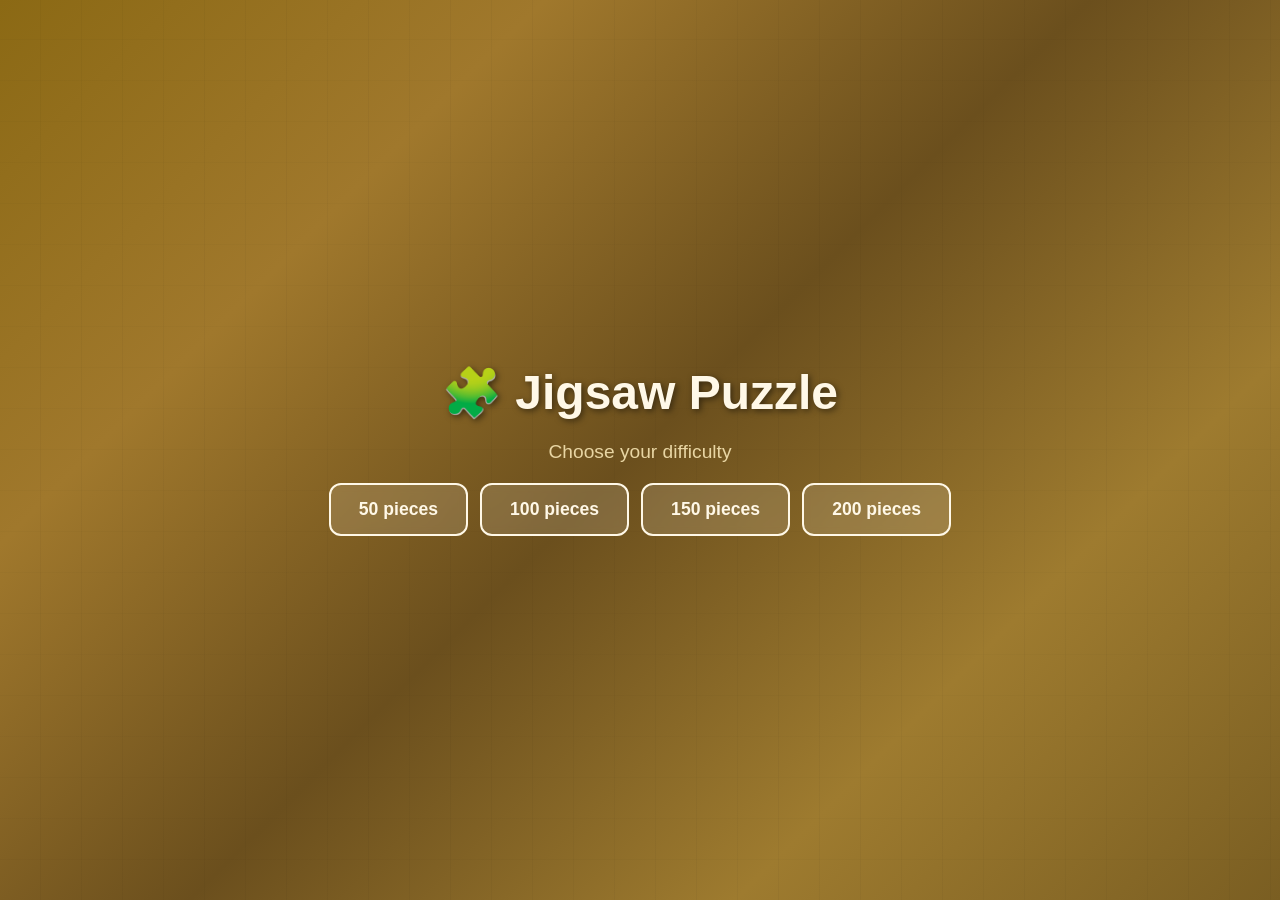
==== index.html @ ab42de1d "feat: jigsaw puzzle app with TDD-tested game engine - Browser-based jigsaw puzzle with classic inter" ====
<!DOCTYPE html>
<html lang="en">
<head>
  <meta charset="UTF-8">
  <meta name="viewport" content="width=device-width, initial-scale=1.0, user-scalable=no">
  <meta name="apple-mobile-web-app-capable" content="yes">
  <title>Jigsaw Puzzle</title>
  <link rel="stylesheet" href="style.css">
</head>
<body>
  <!-- Start Screen -->
  <div id="start-screen">
    <h1>🧩 Jigsaw Puzzle</h1>
    <p>Choose your difficulty</p>
    <div id="difficulty-buttons">
      <button class="diff-btn" data-pieces="50">50 pieces</button>
      <button class="diff-btn" data-pieces="100">100 pieces</button>
      <button class="diff-btn" data-pieces="150">150 pieces</button>
      <button class="diff-btn" data-pieces="200">200 pieces</button>
    </div>
    <div id="loading" class="hidden">
      <p>Loading animal image...</p>
      <div class="spinner"></div>
    </div>
  </div>

  <!-- Game Screen -->
  <div id="game-screen" class="hidden">
    <canvas id="puzzle-canvas"></canvas>
    <div id="ui-bar">
      <div id="timer">⏱ 00:00</div>
      <div id="piece-counter">0 / 0</div>
      <button id="hint-toggle" title="Toggle image hint">🖼 Hint</button>
      <button id="new-puzzle-btn" title="New puzzle">🔄 New</button>
    </div>
  </div>

  <!-- Win Overlay -->
  <div id="win-overlay" class="hidden">
    <canvas id="confetti-canvas"></canvas>
    <div id="win-content">
      <h2>🎉 Puzzle Complete!</h2>
      <p id="win-time"></p>
      <p id="win-pieces"></p>
      <button id="win-new-btn">New Puzzle</button>
    </div>
  </div>

  <script src="puzzle-engine.js"></script>
  <script src="app.js"></script>
</body>
</html>
---- style.css ----
/* ===== Reset & Base ===== */
*, *::before, *::after {
  margin: 0;
  padding: 0;
  box-sizing: border-box;
}

html, body {
  width: 100%;
  height: 100%;
  overflow: hidden;
  font-family: 'Segoe UI', Tahoma, Geneva, Verdana, sans-serif;
  touch-action: none;
  -webkit-user-select: none;
  user-select: none;
}

body {
  background:
    repeating-linear-gradient(
      90deg,
      transparent,
      transparent 40px,
      rgba(0,0,0,0.03) 40px,
      rgba(0,0,0,0.03) 41px
    ),
    repeating-linear-gradient(
      0deg,
      transparent,
      transparent 40px,
      rgba(0,0,0,0.02) 40px,
      rgba(0,0,0,0.02) 41px
    ),
    linear-gradient(135deg, #8B6914 0%, #A0782C 25%, #6B4F1D 50%, #9E7B2F 75%, #7A5E22 100%);
  background-color: #7A5E22;
}

.hidden {
  display: none !important;
}

/* ===== Start Screen ===== */
#start-screen {
  display: flex;
  flex-direction: column;
  align-items: center;
  justify-content: center;
  height: 100%;
  gap: 20px;
}

#start-screen h1 {
  font-size: 3rem;
  color: #FFF8E7;
  text-shadow: 2px 2px 6px rgba(0,0,0,0.5);
}

#start-screen p {
  font-size: 1.2rem;
  color: #E8D5A3;
}

#difficulty-buttons {
  display: flex;
  gap: 12px;
  flex-wrap: wrap;
  justify-content: center;
}

.diff-btn {
  padding: 14px 28px;
  font-size: 1.1rem;
  font-weight: 600;
  border: 2px solid #FFF8E7;
  border-radius: 12px;
  background: rgba(255, 248, 231, 0.15);
  color: #FFF8E7;
  cursor: pointer;
  transition: background 0.2s, transform 0.1s;
  backdrop-filter: blur(4px);
}

.diff-btn:hover {
  background: rgba(255, 248, 231, 0.3);
  transform: scale(1.05);
}

.diff-btn:active {
  transform: scale(0.97);
}

/* ===== Loading ===== */
#loading {
  text-align: center;
  color: #FFF8E7;
}

.spinner {
  width: 40px;
  height: 40px;
  margin: 12px auto;
  border: 4px solid rgba(255,248,231,0.3);
  border-top-color: #FFF8E7;
  border-radius: 50%;
  animation: spin 0.8s linear infinite;
}

@keyframes spin {
  to { transform: rotate(360deg); }
}

/* ===== Game Screen ===== */
#game-screen {
  position: relative;
  width: 100%;
  height: 100%;
}

#puzzle-canvas {
  display: block;
  width: 100%;
  height: 100%;
  cursor: grab;
}

#puzzle-canvas:active {
  cursor: grabbing;
}

/* ===== UI Bar ===== */
#ui-bar {
  position: absolute;
  top: 12px;
  left: 50%;
  transform: translateX(-50%);
  display: flex;
  align-items: center;
  gap: 16px;
  padding: 8px 20px;
  background: rgba(0, 0, 0, 0.55);
  backdrop-filter: blur(8px);
  border-radius: 30px;
  color: #FFF8E7;
  font-size: 0.95rem;
  z-index: 10;
  white-space: nowrap;
}

#timer {
  font-variant-numeric: tabular-nums;
  min-width: 80px;
}

#piece-counter {
  font-variant-numeric: tabular-nums;
}

#hint-toggle,
#new-puzzle-btn {
  padding: 6px 14px;
  border: 1px solid rgba(255,248,231,0.4);
  border-radius: 16px;
  background: rgba(255,248,231,0.1);
  color: #FFF8E7;
  font-size: 0.85rem;
  cursor: pointer;
  transition: background 0.2s;
}

#hint-toggle:hover,
#new-puzzle-btn:hover {
  background: rgba(255,248,231,0.25);
}

#hint-toggle.active {
  background: rgba(255,248,231,0.35);
  border-color: #FFF8E7;
}

/* ===== Win Overlay ===== */
#win-overlay {
  position: fixed;
  inset: 0;
  display: flex;
  align-items: center;
  justify-content: center;
  z-index: 100;
  background: rgba(0,0,0,0.6);
}

#confetti-canvas {
  position: absolute;
  inset: 0;
  width: 100%;
  height: 100%;
  pointer-events: none;
}

#win-content {
  position: relative;
  z-index: 101;
  text-align: center;
  background: rgba(40, 30, 10, 0.85);
  backdrop-filter: blur(12px);
  padding: 40px 60px;
  border-radius: 20px;
  border: 2px solid rgba(255,248,231,0.3);
  color: #FFF8E7;
}

#win-content h2 {
  font-size: 2rem;
  margin-bottom: 16px;
}

#win-content p {
  font-size: 1.1rem;
  margin-bottom: 8px;
  color: #E8D5A3;
}

#win-new-btn {
  margin-top: 20px;
  padding: 12px 32px;
  font-size: 1.1rem;
  font-weight: 600;
  border: 2px solid #FFF8E7;
  border-radius: 12px;
  background: rgba(255,248,231,0.15);
  color: #FFF8E7;
  cursor: pointer;
  transition: background 0.2s, transform 0.1s;
}

#win-new-btn:hover {
  background: rgba(255,248,231,0.3);
  transform: scale(1.05);
}

/* ===== Responsive ===== */
@media (max-width: 600px) {
  #start-screen h1 {
    font-size: 2rem;
  }

  .diff-btn {
    padding: 10px 20px;
    font-size: 0.95rem;
  }

  #ui-bar {
    gap: 8px;
    padding: 6px 12px;
    font-size: 0.8rem;
  }

  #win-content {
    padding: 24px 32px;
  }
}
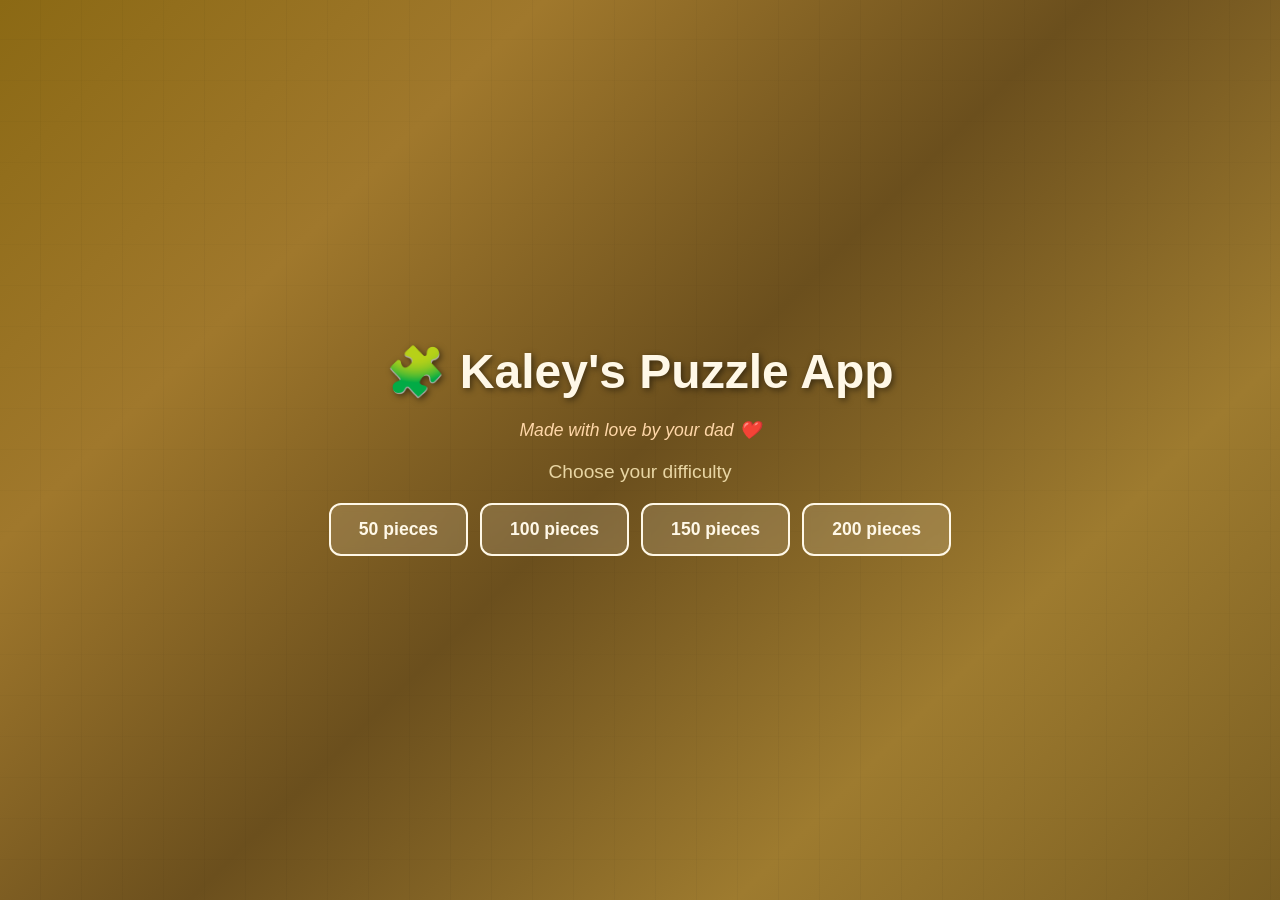
==== commit 9e721bf5: "feat: add 10 built-in fallback animal images, rename app for Kaley - 10 procedural animal images (Li" ====
--- a/index.html
+++ b/index.html
@@ -4,13 +4,14 @@
   <meta charset="UTF-8">
   <meta name="viewport" content="width=device-width, initial-scale=1.0, user-scalable=no">
   <meta name="apple-mobile-web-app-capable" content="yes">
-  <title>Jigsaw Puzzle</title>
+  <title>Kaley's Puzzle App</title>
   <link rel="stylesheet" href="style.css">
 </head>
 <body>
   <!-- Start Screen -->
   <div id="start-screen">
-    <h1>🧩 Jigsaw Puzzle</h1>
+    <h1>🧩 Kaley's Puzzle App</h1>
+    <p class="subtitle">Made with love by your dad ❤️</p>
     <p>Choose your difficulty</p>
     <div id="difficulty-buttons">
       <button class="diff-btn" data-pieces="50">50 pieces</button>
--- a/style.css
+++ b/style.css
@@ -60,6 +60,12 @@
   color: #E8D5A3;
 }
 
+#start-screen .subtitle {
+  font-size: 1.1rem;
+  color: #FFD7A8;
+  font-style: italic;
+}
+
 #difficulty-buttons {
   display: flex;
   gap: 12px;
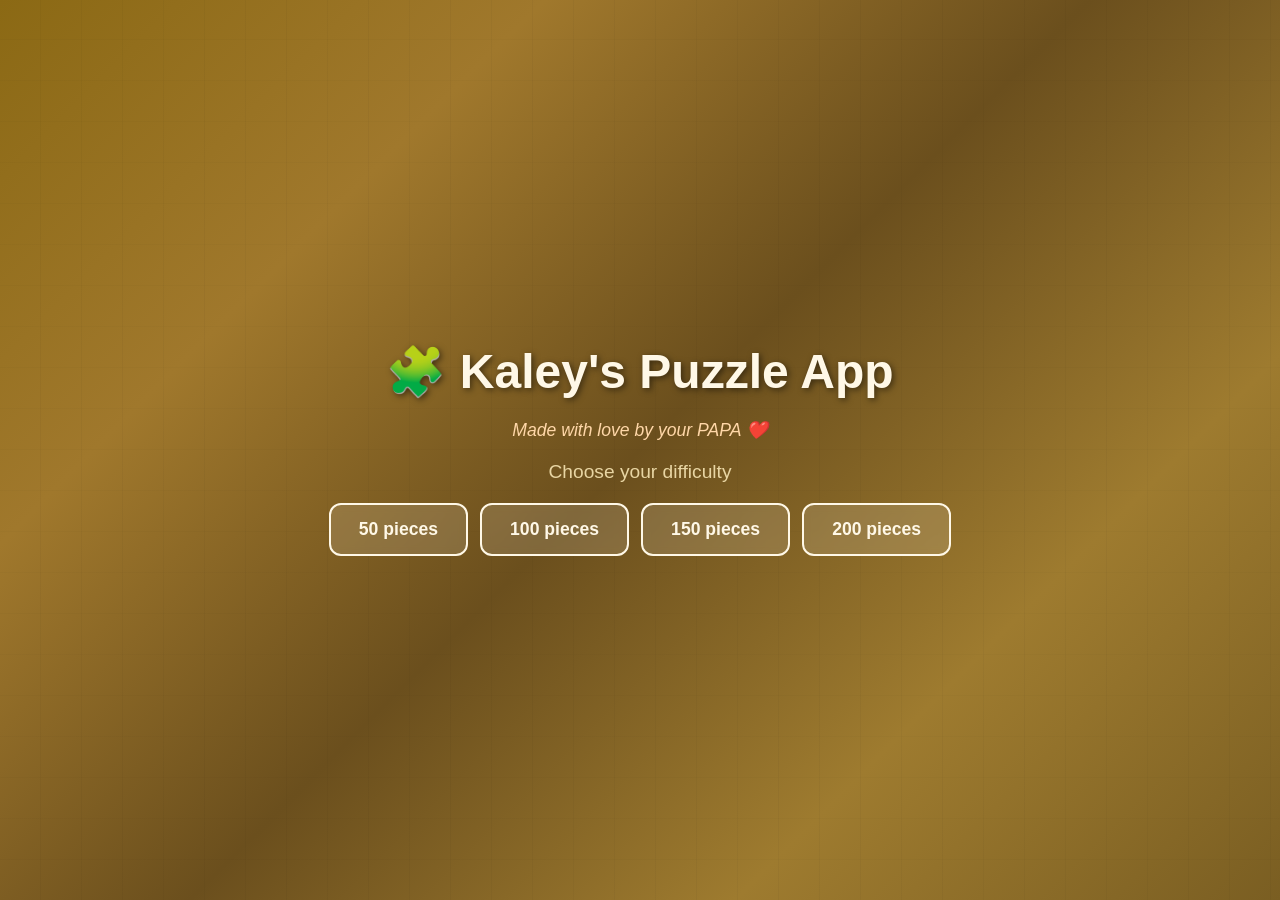
==== commit 91beb815: "chore: update subtitle to say PAPA" ====
--- a/index.html
+++ b/index.html
@@ -11,7 +11,7 @@
   <!-- Start Screen -->
   <div id="start-screen">
     <h1>🧩 Kaley's Puzzle App</h1>
-    <p class="subtitle">Made with love by your dad ❤️</p>
+    <p class="subtitle">Made with love by your PAPA ❤️</p>
     <p>Choose your difficulty</p>
     <div id="difficulty-buttons">
       <button class="diff-btn" data-pieces="50">50 pieces</button>
